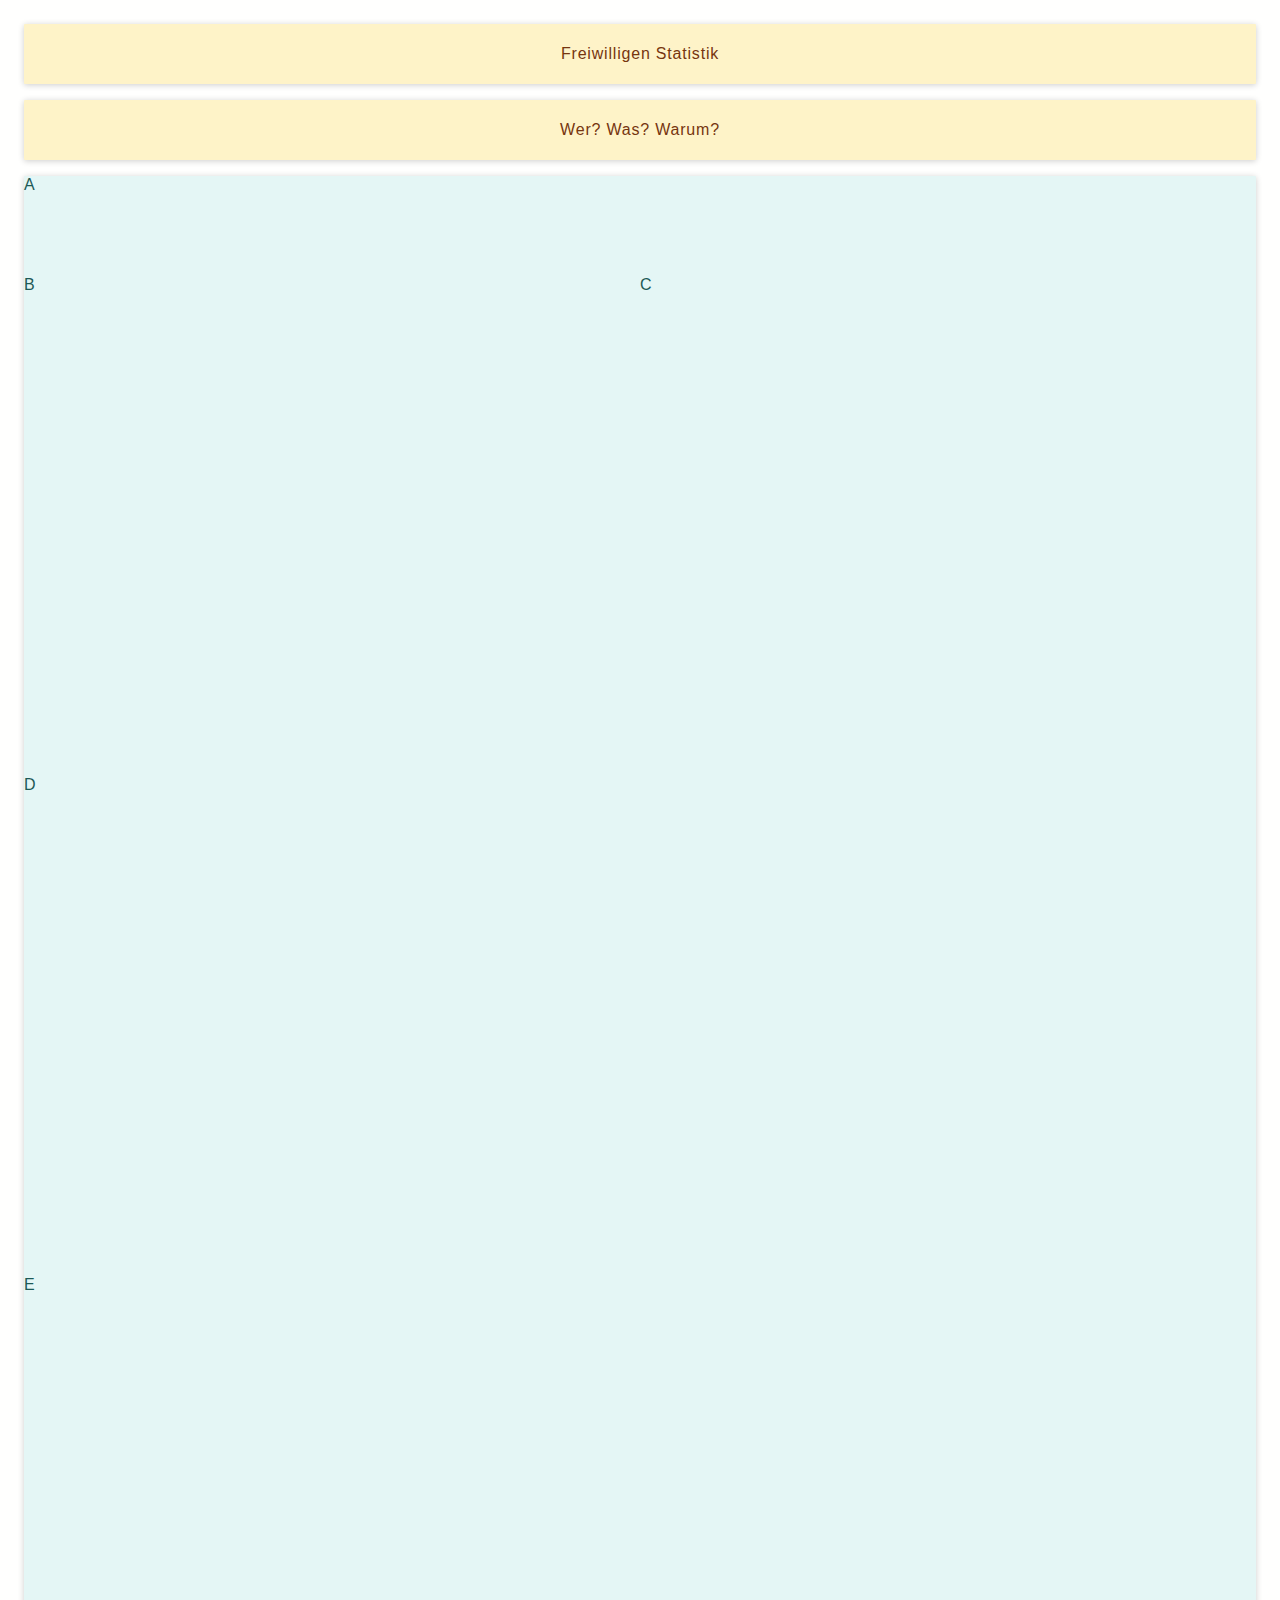
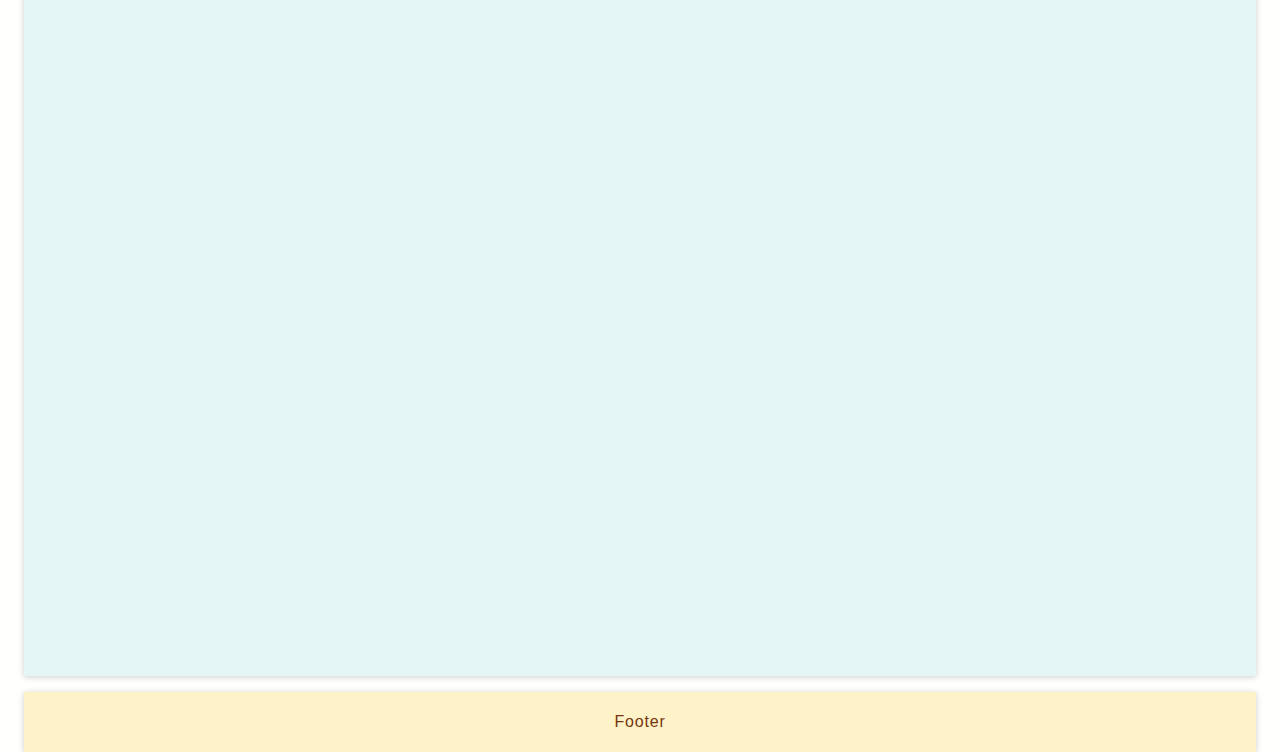
==== webpage/who.html @ 4811c133 "finished data files; added html structure" ====
<!DOCTYPE html>
<html>
  <head>
    <title>Österreichs Freiwilligen Tätigkeit</title>
    <link rel="stylesheet" href="style.css">
    <script src="d3.js"></script>
    <!--insert d3 scripts here-->
  </head>
  <body>
    <div class="container">
        <div class="header">
          Freiwilligen Statistik
          <!--insert jku and government logos here-->
        </div>
        <div class="nav">
            <!--insert links-->
          Wer? Was? Warum?
        </div>
        <div class="footer">Footer</div>
        <div class="content">
          <div class="Selects">A</div>
          <div class="Bar-Chart">B</div>
          <div class="Pie-Chart">C</div>
          <div class="Stacked-Bar-Chart">D</div>
          <div class="Sunburst">E</div>
        </div>
    </div>
</html>
---- webpage/style.css ----
/**
 * CSS from the Layout Generator/Tool
 */
 .container {
    display: grid;
    grid-template-columns: 1fr;
    grid-template-rows: 60px 60px 1fr 60px;
    gap: 1em 1em;
    grid-auto-flow: row;
    grid-template-areas:
      "header"
      "nav"
      "content"
      "footer";
  }
  
  .header {
    grid-area: header;
  }
  
  .nav {
    grid-area: nav;
  }
  
  .footer {
    grid-area: footer;
  }
  
  .sidebar {
    grid-area: sidebar;
  }
  
  .content {
    grid-area: content;
  }
  
  /**
   * Custom CSS added here 
   */
  body {
    font-family: "Raleway", sans-serif;
    background-color: #fffffe;
    padding: 1rem;
  }
  .container {
    max-width: 1600px;
    height: calc(100vh - 3rem);
    margin: 0 auto;
  }
  .container > * {
    display: grid;
    place-content: center;
    border-radius: 1px;
    font-size: 1rem;
    letter-spacing: 0.05rem;
    box-shadow: 0 1px 6px 0 hsl(0, 0%, 0%, 20%);
  }
  .header,
  .footer,
  .nav {
    color: hsl(22, 78%, 26%);
    background-color: hsl(48, 96%, 89%);
  }
  .sidebar {
    color: hsl(177, 51%, 23%);
    background-color: hsl(177, 51%, 82%);
  }
  
  @media (max-width: 1600px) {
    .container {
      grid-template-columns: 1fr;
      grid-template-rows: 60px 60px auto 60px;
      grid-template-areas:
        "header"
        "nav"
        "content"
        "footer";
    }
  }
  
  /*main content div style*/
  .content {
    display: grid;
    color: hsl(177, 51%, 23%);
    background-color: hsl(177, 51%, 93%);
    grid-template-columns: 1fr 1fr;
    /*grid-template-rows: 0.3fr 1fr 1fr 1.7fr;*/
    grid-template-rows: 100px 500px 500px 1000px;
    gap: 0px 0px;
    grid-auto-flow: row;
    grid-template-areas:
      "Selects Selects"
      "Bar-Chart Pie-Chart"
      "Stacked-Bar-Chart Stacked-Bar-Chart"
      "Sunburst Sunburst";
  }
  .Selects {
    grid-area: Selects;
  }
  .Bar-Chart {
    grid-area: Bar-Chart;
  }
  .Pie-Chart {
    grid-area: Pie-Chart;
  }
  .Stacked-Bar-Chart {
    grid-area: Stacked-Bar-Chart;
  }
  .Sunburst {
    grid-area: Sunburst;
  }
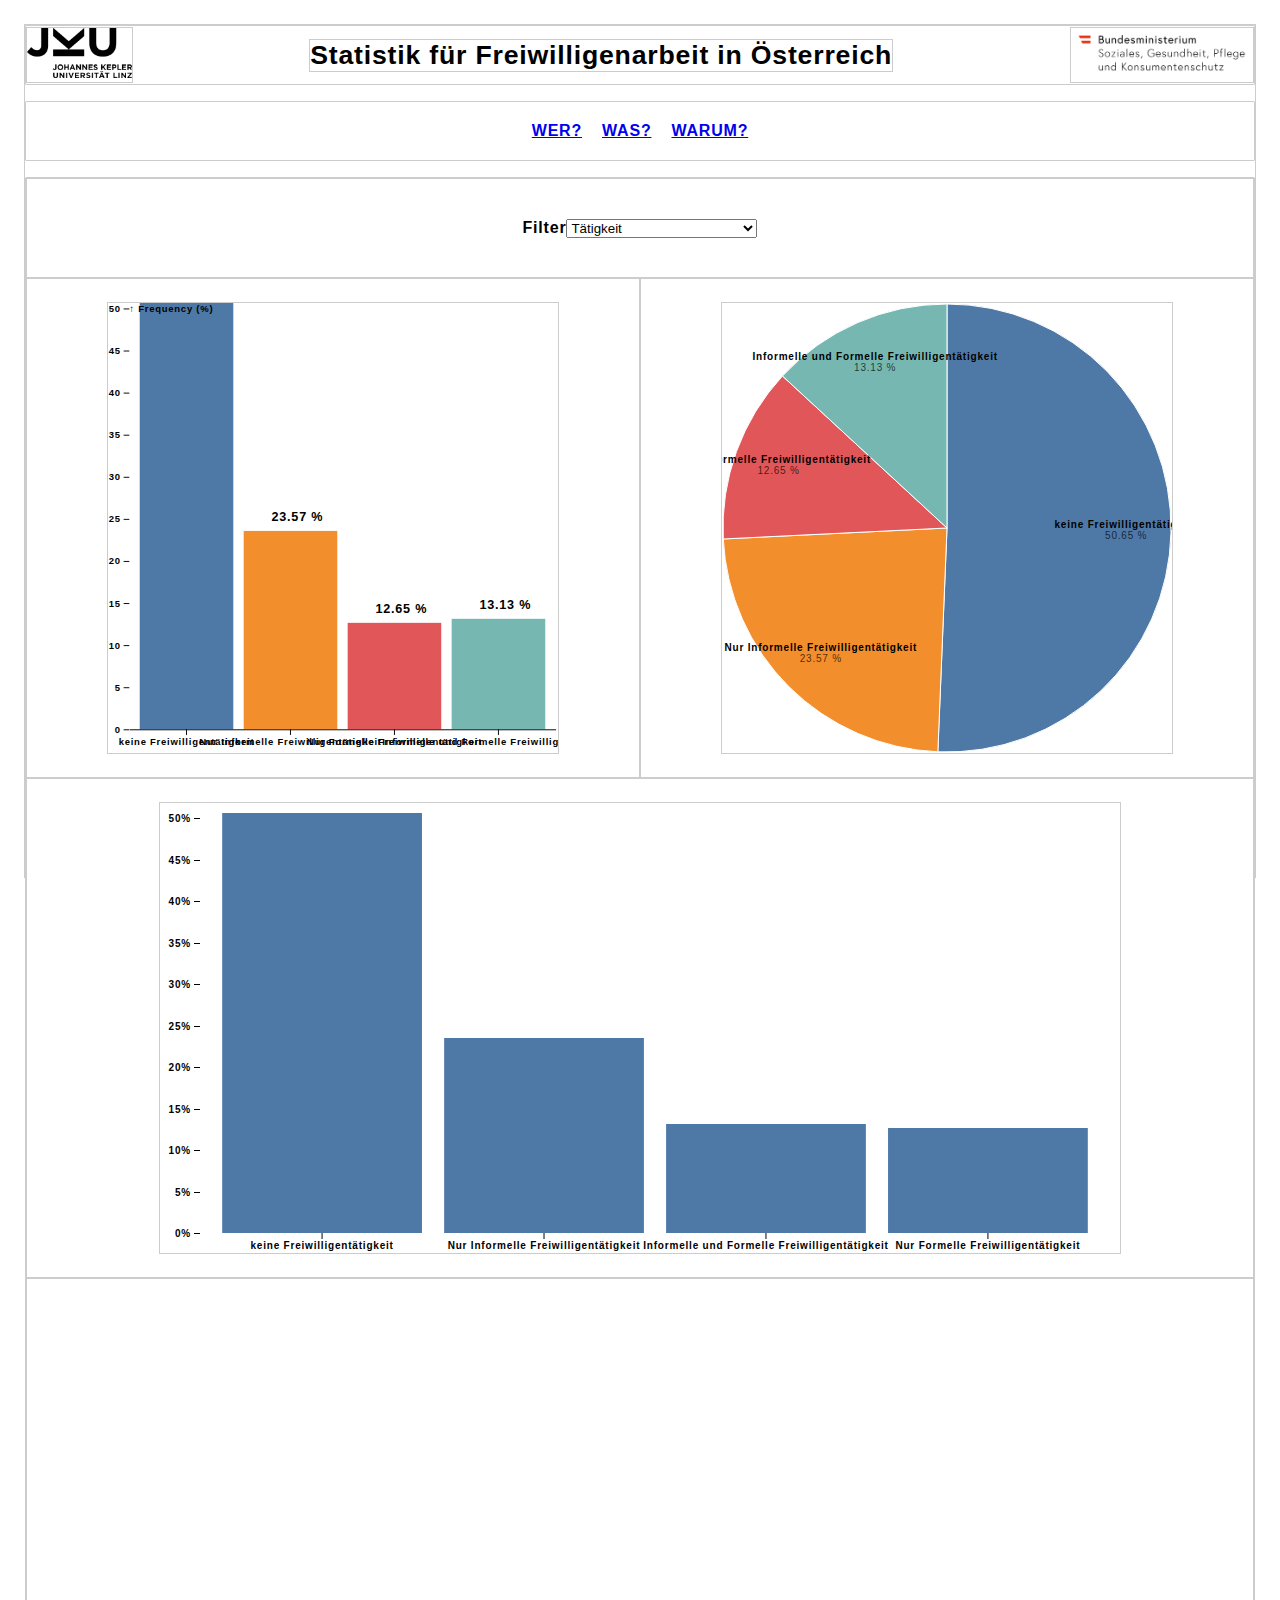
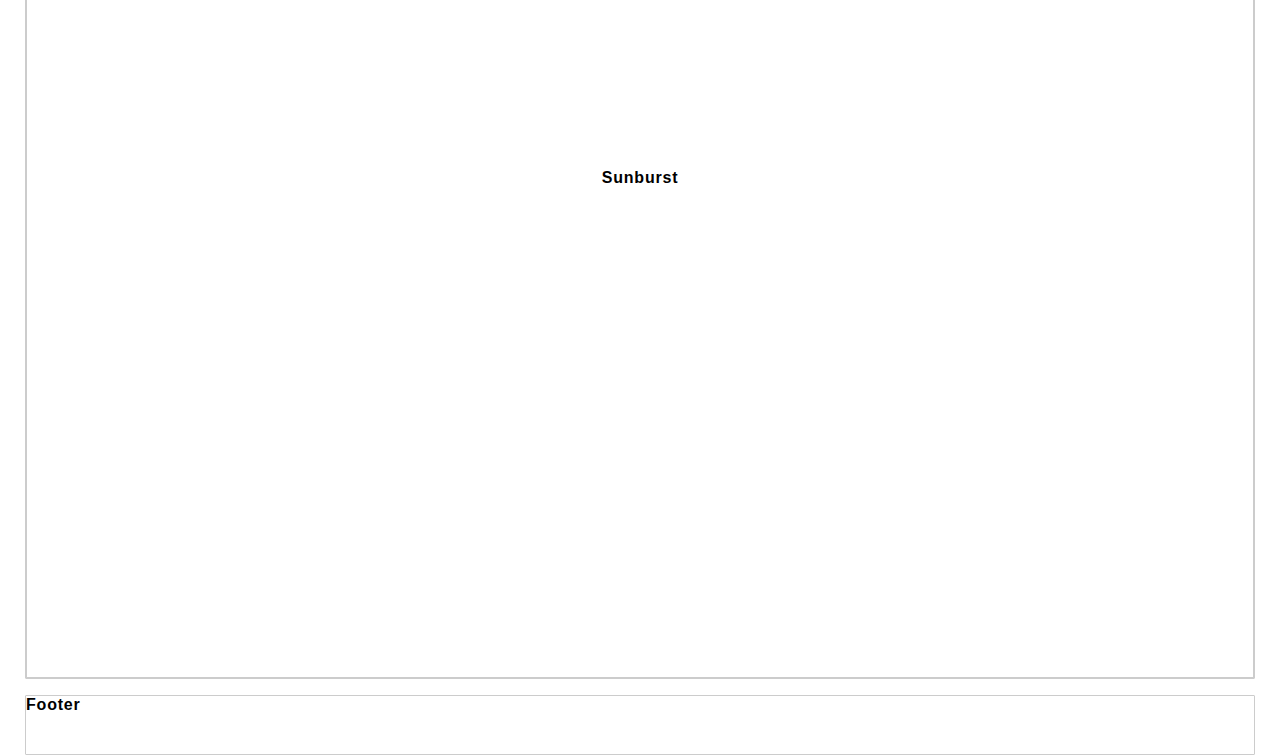
==== commit bce81541: "started building website" ====
--- a/webpage/who.html
+++ b/webpage/who.html
@@ -2,27 +2,46 @@
 <html>
   <head>
     <title>Österreichs Freiwilligen Tätigkeit</title>
+    <script src="../d3.js"></script>
+    <script type="module" src="who.js"></script>
+    <!--insert d3 scripts here-->
     <link rel="stylesheet" href="style.css">
-    <script src="d3.js"></script>
-    <!--insert d3 scripts here-->
   </head>
   <body>
     <div class="container">
         <div class="header">
-          Freiwilligen Statistik
+          <div><img src="JKU_Logo.png" style="height: 50px"></div>
+          <div style="font-size: 20pt">Statistik für Freiwilligenarbeit in Österreich</div>
+          <div><img src="BMSGPK_Logo.png" style="height: 50px"></div>
           <!--insert jku and government logos here-->
         </div>
+
         <div class="nav">
             <!--insert links-->
-          Wer? Was? Warum?
+            <span><a href="/webpage/who.html">WER?</a></span>
+            <span><a href="/webpage/what.html">WAS?</a></span>
+            <span><a href="/webpage/why.html">WARUM?</a></span>
         </div>
+
         <div class="footer">Footer</div>
+
         <div class="content">
-          <div class="Selects">A</div>
-          <div class="Bar-Chart">B</div>
-          <div class="Pie-Chart">C</div>
-          <div class="Stacked-Bar-Chart">D</div>
-          <div class="Sunburst">E</div>
-        </div>
+          <div class="selects">
+            Filter
+            <select id="category">
+              <option>Tätigkeit</option>
+              <option>Geschlecht</option>
+              <option>Alter</option>
+              <option>Staatsbürgerschaft</option>
+              <option>Teilnahme am Erwerbsleben</option>
+            </select>
+            
+          </div>
+
+          <div id="barchart" class="barchart">Barchart</div>
+          <div id="piechart" class="piechart">Piechart</div>
+          <div id="stacked_barchart" class="stacked_barchart">Stacked-Barchart</div>
+          <div id="sunburst" class="sunburst">Sunburst</div>
+        </div> 
     </div>
 </html>--- a/webpage/style.css
+++ b/webpage/style.css
@@ -12,14 +12,27 @@
       "nav"
       "content"
       "footer";
+    min-width: 1000px;
+  }
+
+  div {
+    border: 1px solid #CCC;
   }
   
   .header {
     grid-area: header;
+    display: flex;
+    align-items: center;
+    justify-content: space-between;
   }
   
   .nav {
     grid-area: nav;
+    display: flex;
+    flex-direction: row;
+    align-items: center;
+    justify-content: center;
+    gap: 20px;
   }
   
   .footer {
@@ -38,8 +51,9 @@
    * Custom CSS added here 
    */
   body {
-    font-family: "Raleway", sans-serif;
-    background-color: #fffffe;
+    font-family: "Arial", sans-serif;
+    font-weight: bold;
+    background-color: #ffffff;
     padding: 1rem;
   }
   .container {
@@ -48,22 +62,21 @@
     margin: 0 auto;
   }
   .container > * {
-    display: grid;
-    place-content: center;
+    /*display: grid;
+    place-content: center;*/
     border-radius: 1px;
     font-size: 1rem;
     letter-spacing: 0.05rem;
-    box-shadow: 0 1px 6px 0 hsl(0, 0%, 0%, 20%);
   }
   .header,
   .footer,
   .nav {
-    color: hsl(22, 78%, 26%);
-    background-color: hsl(48, 96%, 89%);
+    color: hsl(0, 0%, 0%);
+    background-color: hsl(0, 0%, 100%);
   }
   .sidebar {
-    color: hsl(177, 51%, 23%);
-    background-color: hsl(177, 51%, 82%);
+    color: hsl(0, 0%, 0%);
+    background-color: hsl(0, 0%, 100%);
   }
   
   @media (max-width: 1600px) {
@@ -81,32 +94,42 @@
   /*main content div style*/
   .content {
     display: grid;
-    color: hsl(177, 51%, 23%);
-    background-color: hsl(177, 51%, 93%);
+    /*color: hsl(177, 51%, 23%);*/
+    background-color: hsl(0, 0%, 100%);
     grid-template-columns: 1fr 1fr;
     /*grid-template-rows: 0.3fr 1fr 1fr 1.7fr;*/
     grid-template-rows: 100px 500px 500px 1000px;
     gap: 0px 0px;
     grid-auto-flow: row;
     grid-template-areas:
-      "Selects Selects"
-      "Bar-Chart Pie-Chart"
-      "Stacked-Bar-Chart Stacked-Bar-Chart"
-      "Sunburst Sunburst";
+      "selects selects"
+      "barchart pichart"
+      "stacked_barchart stacked_barchart"
+      "sunburst sunburst";
   }
-  .Selects {
-    grid-area: Selects;
+
+  div svg {
+    border: 1px solid #CCC;
   }
-  .Bar-Chart {
-    grid-area: Bar-Chart;
+
+  .content div {
+    display: flex;
+    align-items: center;
+    justify-content: center;
   }
-  .Pie-Chart {
-    grid-area: Pie-Chart;
+  .selects {
+    grid-area: selects;
   }
-  .Stacked-Bar-Chart {
-    grid-area: Stacked-Bar-Chart;
+  .barchart {
+    grid-area: barchart;
   }
-  .Sunburst {
-    grid-area: Sunburst;
+  .piechart {
+    grid-area: pichart;
+  }
+  .stacked_barchart {
+    grid-area: stacked_barchart;
+  }
+  .sunburst {
+    grid-area: sunburst;
   }
   